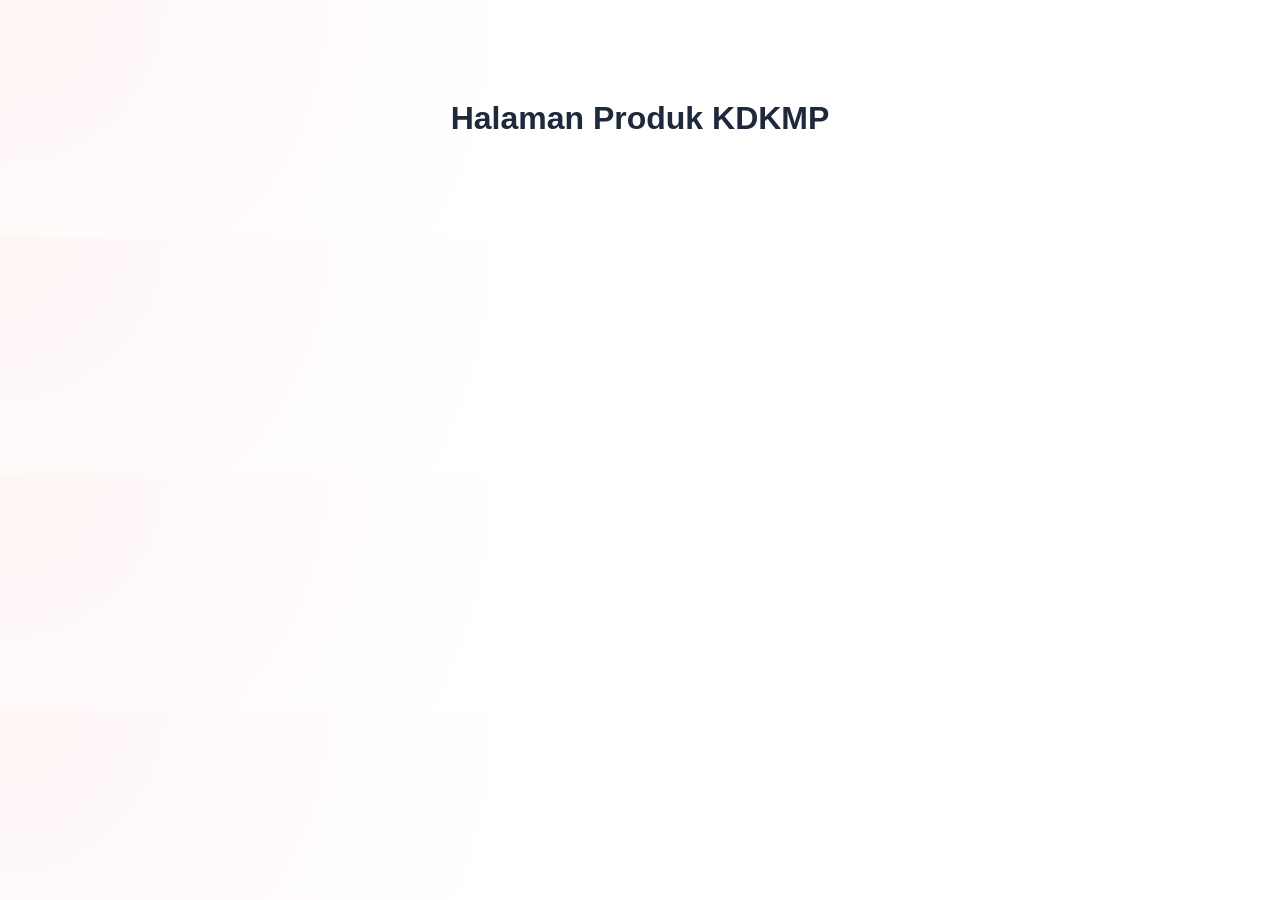
==== produk.html @ 0634901d "Deploy GitHub Pages" ====
<!DOCTYPE html>
<html lang="id">
<head>
    <meta charset="UTF-8">
    <meta name="viewport" content="width=device-width, initial-scale=1.0">
    <title>Produk - KDKMP</title>
    <link rel="stylesheet" href="assets/css/style.css">
</head>
<body>

<h1 style="text-align:center;padding:100px 20px;">
    Halaman Produk KDKMP
</h1>

</body>
</html>
---- assets/css/style.css ----
/* =========================
   GLOBAL
========================= */

*{
    margin:0;
    padding:0;
    box-sizing:border-box;
}

html{
    scroll-behavior:smooth;
}

body{
    font-family:'Poppins',sans-serif;
    background:#f8fafc;
    color:#1e293b;
    overflow-x:hidden;
}

body{
    background:
    radial-gradient(circle at top left,#fff5f5,#ffffff 40%),
    radial-gradient(circle at bottom right,#fef2f2,#ffffff 35%);
}

.container{
    width:90%;
    max-width:1300px;
    margin:auto;
}

section{
    padding:100px 0;
}

img{
    max-width:100%;
    display:block;
}

a{
    text-decoration:none;
}

/* =========================
   NAVBAR
========================= */

.navbar{
    position:fixed;
    top:0;
    left:0;
    width:100%;
    z-index:999;
    background:rgba(255,255,255,.85);
    backdrop-filter:blur(15px);
    border-bottom:1px solid rgba(0,0,0,.05);
}

.navbar .container{
    display:flex;
    justify-content:space-between;
    align-items:center;
    padding:20px 0;
}

.logo{
    font-size:28px;
    font-weight:700;
    color:#dc2626;
}

.menu{
    display:flex;
    gap:35px;
    list-style:none;
}

.menu a{
    color:#334155;
    font-weight:500;
    transition:.3s;
}

.menu a:hover{
    color:#dc2626;
}

.nav-button button{
    background:#dc2626;
    color:white;
    border:none;
    padding:14px 28px;
    border-radius:12px;
    cursor:pointer;
    font-weight:600;
}

/* =========================
   HERO
========================= */

.hero{
    padding:150px 0;
}

.hero-wrapper{
    display:grid;
    grid-template-columns:1fr 1fr;
    gap:80px;
    align-items:center;
}

.badge{
    display:inline-block;
    padding:10px 18px;
    border-radius:999px;
    background:#fee2e2;
    color:#dc2626;
    margin-bottom:25px;
    font-weight:600;
}

.hero h1{
    font-size:68px;
    line-height:1.1;
    margin-bottom:25px;
    font-weight:700;
}

.hero p{
    color:#64748b;
    font-size:18px;
    line-height:1.8;
    margin-bottom:35px;
}

.hero-btn{
    display:flex;
    gap:15px;
}

.btn-primary{
    background:#dc2626;
    color:white;
    padding:16px 32px;
    border-radius:14px;
    font-weight:600;
}

.btn-secondary{
    background:white;
    color:#334155;
    padding:16px 32px;
    border-radius:14px;
    border:1px solid #e2e8f0;
}

.hero-card{
    border-radius:30px;
    overflow:hidden;
    box-shadow:0 30px 60px rgba(0,0,0,.12);
}

.hero-card img{
    width:100%;
    height:550px;
    object-fit:cover;
}

/* =========================
   STATS
========================= */

.stats{
    margin-top:-80px;
    position:relative;
    z-index:20;
}

.stats-grid{
    display:grid;
    grid-template-columns:repeat(4,1fr);
    gap:25px;
}

.stat-card{
    background:white;
    padding:40px;
    border-radius:25px;
    text-align:center;
    box-shadow:
        0 20px 40px rgba(0,0,0,.08);
}

.stat-card h2{
    color:#dc2626;
    font-size:42px;
    margin-bottom:10px;
}

.stat-card p{
    color:#64748b;
}

/* =========================
   SECTION HEADER
========================= */

.section-header{
    text-align:center;
    margin-bottom:60px;
}

.section-header span{
    color:#dc2626;
    font-weight:600;
}

.section-header h2{
    margin-top:10px;
    font-size:45px;
}

/* =========================
   CATEGORIES
========================= */

.categories{
    padding:120px 0;
}

.categories .section-header p{
    margin-top:15px;
    color:#64748b;
}

.category-grid{
    display:grid;
    grid-template-columns:repeat(3,1fr);
    gap:30px;
    margin-top:50px;
}

.category-card{
    background:white;
    border-radius:25px;
    padding:35px;
    transition:.4s;
    cursor:pointer;
    border:1px solid #f1f5f9;
}

.category-card:hover{
    transform:translateY(-10px);
    box-shadow:0 25px 50px rgba(0,0,0,.08);
}

.category-icon{
    width:70px;
    height:70px;
    display:flex;
    align-items:center;
    justify-content:center;
    background:#fee2e2;
    border-radius:18px;
    font-size:30px;
    margin-bottom:20px;
}

.category-card h3{
    margin-bottom:10px;
    font-size:22px;
}

.category-card p{
    color:#64748b;
    line-height:1.7;
}

/* =========================
   PRODUCT
========================= */

.featured-products{
    padding:120px 0;
    background:white;
}

.product-grid{
    display:grid;
    grid-template-columns:repeat(4,1fr);
    gap:25px;
}

.product-item{
    background:white;
    border-radius:25px;
    overflow:hidden;
    transition:.4s;
    border:1px solid #e2e8f0;
}

.product-item:hover{
    transform:translateY(-10px);
    box-shadow:0 25px 50px rgba(0,0,0,.08);
}

.product-item img{
    width:100%;
    height:260px;
    object-fit:cover;
}

.product-content{
    padding:25px;
}

.product-content h3{
    margin-bottom:15px;
}

.price{
    color:#dc2626;
    font-size:24px;
    font-weight:700;
    margin-bottom:20px;
}

.product-content button{
    width:100%;
    border:none;
    background:#dc2626;
    color:white;
    padding:14px;
    border-radius:12px;
    cursor:pointer;
}

/* =========================
   ADVANTAGE
========================= */

.advantage-grid{
    display:grid;
    grid-template-columns:repeat(4,1fr);
    gap:25px;
}

.advantage-card{
    background:white;
    padding:35px;
    border-radius:25px;
    text-align:center;
}

.advantage-card h3{
    margin-bottom:15px;
}

.advantage-card p{
    color:#64748b;
}

/* =========================
   PROMO
========================= */

.promo{
    padding:120px 0;
}

.promo-box{
    background:linear-gradient(
        135deg,
        #dc2626,
        #ef4444
    );

    border-radius:35px;

    padding:80px;

    display:flex;
    justify-content:space-between;
    align-items:center;

    color:white;

    overflow:hidden;
}

.promo-badge{
    background:rgba(255,255,255,.2);
    padding:10px 18px;
    border-radius:999px;
    display:inline-block;
    margin-bottom:20px;
}

.promo-box h2{
    font-size:48px;
    margin-bottom:20px;
    max-width:600px;
}

.promo-box p{
    margin-bottom:30px;
    opacity:.9;
}

.promo-btn{
    background:white;
    color:#dc2626;
    padding:15px 30px;
    border-radius:12px;
    display:inline-block;
    font-weight:600;
}

.discount-circle{
    width:220px;
    height:220px;
    border-radius:50%;
    background:white;
    color:#dc2626;

    display:flex;
    align-items:center;
    justify-content:center;

    font-size:60px;
    font-weight:700;
}
/* =========================
   TESTIMONIAL
========================= */

.testimonial-grid{
    display:grid;
    grid-template-columns:repeat(3,1fr);
    gap:30px;
}

.testimonial-card{
    background:white;
    padding:35px;
    border-radius:25px;
    box-shadow:0 10px 20px rgba(0,0,0,.05);
}

.testimonial-card p{
    color:#64748b;
    line-height:1.8;
    margin-bottom:20px;
}

.testimonial-card h4{
    color:#dc2626;
}

/* =========================
   CTA
========================= */

.cta{
    background:#dc2626;
    text-align:center;
    color:white;
}

.cta h2{
    font-size:50px;
    margin-bottom:20px;
}

.cta p{
    margin-bottom:35px;
    font-size:18px;
}

/* =========================
   FOOTER
========================= */

.footer{
    background:#111827;
    color:white;
    padding:70px 0 30px;
}

.footer-grid{
    display:grid;
    grid-template-columns:2fr 1fr 1fr 1fr;
    gap:40px;
}

.footer h3{
    margin-bottom:20px;
}

.footer p,
.footer a{
    color:#cbd5e1;
    display:block;
    margin-bottom:10px;
}

.footer-bottom{
    border-top:1px solid rgba(255,255,255,.1);
    margin-top:50px;
    padding-top:25px;
    text-align:center;
}

/* =========================
   RESPONSIVE
========================= */

@media(max-width:992px){

    .hero-wrapper,
    .stats-grid,
    .product-grid,
    .category-grid,
    .advantage-grid,
    .testimonial-grid,
    .footer-grid{
        grid-template-columns:1fr 1fr;
    }

    .hero h1{
        font-size:50px;
    }
}

@media(max-width:768px){

    .menu{
        display:none;
    }

    .hero-wrapper,
    .stats-grid,
    .product-grid,
    .category-grid,
    .advantage-grid,
    .testimonial-grid,
    .footer-grid{
        grid-template-columns:1fr;
    }

    .hero{
        text-align:center;
    }

    .hero-btn{
        justify-content:center;
        flex-wrap:wrap;
    }

    .hero h1{
        font-size:40px;
    }

    .section-header h2{
        font-size:32px;
    }

    .promo-box{
        padding:50px 25px;
    }

    .promo-box h2{
        font-size:34px;
    }

    .cta h2{
        font-size:34px;
    }
}
/* =========================
   ADVANTAGE
========================= */

.advantages{
    padding:120px 0;
}

.advantage-grid{
    display:grid;
    grid-template-columns:repeat(4,1fr);
    gap:25px;
}

.advantage-card{
    background:white;
    padding:40px;
    border-radius:25px;

    border:1px solid #e2e8f0;

    transition:.4s;
}

.advantage-card:hover{
    transform:translateY(-10px);

    box-shadow:0 20px 40px rgba(0,0,0,.08);
}

.advantage-card h3{
    margin-bottom:15px;
}

.advantage-card p{
    color:#64748b;
    line-height:1.8;
}

/* =========================
   CTA
========================= */

.cta{
    padding:120px 0;
}

.cta-box{
    background:#0f172a;
    color:white;

    text-align:center;

    border-radius:35px;

    padding:80px;
}

.cta-box h2{
    font-size:48px;
    margin-bottom:20px;
}

.cta-box p{
    opacity:.8;
    margin-bottom:30px;
}

.cta-btn{
    background:#dc2626;
    color:white;

    padding:16px 35px;

    border-radius:14px;

    display:inline-block;
}

/* ==========================
   PRODUCT PAGE
========================== */

.product-hero{
    padding:180px 0 100px;
    text-align:center;
}

.page-badge{
    display:inline-block;
    padding:10px 20px;
    background:#fee2e2;
    color:#dc2626;
    border-radius:999px;
    font-weight:600;
}

.product-hero h1{
    font-size:60px;
    max-width:700px;
    margin:20px auto;
}

.product-hero p{
    max-width:600px;
    margin:auto;
    color:#64748b;
}

.product-filter{
    margin-bottom:60px;
}

.filter-wrapper{
    background:white;
    padding:25px;
    border-radius:20px;

    display:flex;
    gap:20px;

    box-shadow:0 15px 35px rgba(0,0,0,.05);
}

.filter-wrapper input{
    flex:1;
    border:none;
    outline:none;
    padding:15px;
    background:#f8fafc;
    border-radius:12px;
}

.filter-wrapper select{
    padding:15px;
    border:none;
    background:#f8fafc;
    border-radius:12px;
}

.all-products{
    padding-bottom:120px;
}

.product-grid{
    display:grid;
    grid-template-columns:repeat(4,1fr);
    gap:30px;
}

.product-card{
    background:white;
    border-radius:25px;
    overflow:hidden;
    transition:.4s;
    border:1px solid #e2e8f0;
}

.product-card:hover{
    transform:translateY(-10px);
    box-shadow:0 20px 40px rgba(0,0,0,.08);
}

.product-image{
    height:260px;
    overflow:hidden;
}

.product-image img{
    width:100%;
    height:100%;
    object-fit:cover;
}

.product-body{
    padding:25px;
}

.product-category{
    color:#dc2626;
    font-size:14px;
    font-weight:600;
}

.product-body h3{
    margin:10px 0;
}

.product-body .price{
    font-size:26px;
    color:#dc2626;
    font-weight:700;
    margin-bottom:20px;
}

.product-body button{
    width:100%;
    border:none;
    background:#dc2626;
    color:white;
    padding:14px;
    border-radius:12px;
    cursor:pointer;
}

/* ======================
   ABOUT PAGE
====================== */

.about-hero{
    padding:180px 0 100px;
    text-align:center;
}

.about-hero h1{
    font-size:60px;
    max-width:800px;
    margin:20px auto;
}

.about-hero p{
    max-width:700px;
    margin:auto;
    color:#64748b;
}

.about-grid{
    display:grid;
    grid-template-columns:1fr 1fr;
    gap:60px;
    align-items:center;
}

.about-grid img{
    width:100%;
    border-radius:30px;
}

.about-content{
    padding:100px 0;
}

.about-content h2{
    margin-bottom:20px;
    font-size:42px;
}

.about-content p{
    line-height:1.9;
    color:#64748b;
}

.vision-mission{
    padding:100px 0;
}

.vm-grid{
    display:grid;
    grid-template-columns:1fr 1fr;
    gap:30px;
}

.vm-card{
    background:white;
    padding:40px;
    border-radius:25px;
    box-shadow:0 15px 30px rgba(0,0,0,.05);
}

.vm-card h3{
    margin-bottom:20px;
    color:#dc2626;
}

/* =========================
   CONTACT PAGE
========================= */

.contact-hero{
    padding:180px 0 100px;
    text-align:center;
}

.contact-hero h1{
    font-size:60px;
    margin:20px 0;
}

.contact-hero p{
    max-width:650px;
    margin:auto;
    color:#64748b;
}

.contact-section{
    padding:100px 0;
}

.contact-grid{
    display:grid;
    grid-template-columns:1fr 1fr;
    gap:50px;
}

.contact-info{
    background:white;
    padding:40px;
    border-radius:25px;
}

.info-item{
    margin-bottom:30px;
}

.info-item h4{
    color:#dc2626;
    margin-bottom:8px;
}

.contact-form{
    background:white;
    padding:40px;
    border-radius:25px;
}

.form-group{
    margin-bottom:20px;
}

.form-group input,
.form-group textarea{
    width:100%;
    padding:15px;
    border:1px solid #e2e8f0;
    border-radius:12px;
    outline:none;
}

.contact-form button{
    width:100%;
    padding:15px;
    background:#dc2626;
    color:white;
    border:none;
    border-radius:12px;
    cursor:pointer;
}

/* ==========================
   PROMO PAGE
========================== */

.promo-page-hero{
    padding:180px 0 100px;
    text-align:center;
}

.promo-page-hero h1{
    font-size:60px;
    margin:20px 0;
}

.promo-page-hero p{
    color:#64748b;
}

.promo-banner-page{
    padding-bottom:100px;
}

.promo-banner-card{
    background:linear-gradient(
        135deg,
        #dc2626,
        #ef4444
    );

    color:white;

    border-radius:30px;

    padding:70px;

    display:flex;
    justify-content:space-between;
    align-items:center;
}

.promo-banner-card h2{
    font-size:48px;
    margin-bottom:20px;
}

.promo-btn-page{
    display:inline-block;
    margin-top:20px;
    background:white;
    color:#dc2626;
    padding:15px 30px;
    border-radius:12px;
}

.promo-discount{
    font-size:80px;
    font-weight:700;
}

.promo-products{
    padding-bottom:120px;
}

.old-price{
    text-decoration:line-through;
    color:#94a3b8;
    margin:10px 0;
}

.promo-tag{
    display:inline-block;
    background:#fee2e2;
    color:#dc2626;
    padding:6px 12px;
    border-radius:999px;
    font-size:13px;
    font-weight:600;
}

.floating-wa{
    position:fixed;
    right:25px;
    bottom:25px;

    width:65px;
    height:65px;

    background:#25D366;
    color:white;

    display:flex;
    justify-content:center;
    align-items:center;

    border-radius:50%;

    z-index:9999;

    box-shadow:0 15px 35px rgba(0,0,0,.25);

    transition:.3s;
}

.floating-wa:hover{
    transform:scale(1.1);
}

.detail-product{
    padding:180px 0 120px;
}

.detail-grid{
    display:grid;
    grid-template-columns:1fr 1fr;
    gap:60px;
    align-items:center;
}

.detail-image img{
    width:100%;
    border-radius:30px;
}

.detail-content h1{
    margin:20px 0;
    font-size:52px;
}

.detail-price{
    font-size:40px;
    font-weight:700;
    color:#dc2626;
    margin-bottom:25px;
}

.product-info{
    margin:30px 0;
}

.product-info div{
    margin-bottom:12px;
}

.buy-btn{
    background:#dc2626;
    color:white;
    padding:15px 35px;
    border-radius:12px;
    display:inline-block;
}

/* =====================================
   UI IMPROVEMENT V2
===================================== */

body{
    background:
    radial-gradient(circle at top left,#fff5f5,#ffffff 40%),
    radial-gradient(circle at bottom right,#fef2f2,#ffffff 35%);
}

/* NAVBAR */

.navbar{
    top:15px;
    left:50%;
    width:92%;
    transform:translateX(-50%);

    border-radius:22px;

    background:rgba(255,255,255,.75);

    backdrop-filter:blur(20px);

    box-shadow:
    0 10px 30px rgba(0,0,0,.05);

    border:none;
}

.logo{
    font-size:30px;
    font-weight:800;
}

.menu a{

    position:relative;

    font-weight:600;
}

.menu a::after{

    content:'';

    position:absolute;

    left:0;
    bottom:-8px;

    width:0;

    height:3px;

    border-radius:50px;

    background:#dc2626;

    transition:.3s;
}

.menu a:hover::after{

    width:100%;
}

.nav-button button{

    background:
    linear-gradient(
    135deg,
    #dc2626,
    #ef4444);

    box-shadow:
    0 10px 25px rgba(220,38,38,.25);
}

/* HERO */

.hero{

    position:relative;
}

.hero::before{

    content:'';

    position:absolute;

    width:500px;
    height:500px;

    background:#fecaca;

    border-radius:50%;

    filter:blur(180px);

    top:-200px;
    right:-150px;

    z-index:-1;
}

.hero h1{

    font-size:76px;
    font-weight:800;

    letter-spacing:-2px;
}

.hero-card{

    border-radius:35px;

    box-shadow:
    0 30px 80px rgba(0,0,0,.15);
}

.hero-card img{

    transition:.6s;
}

.hero-card:hover img{

    transform:scale(1.05);
}

/* STATS */

.stat-card{

    transition:.4s;

    border:none;
}

.stat-card:hover{

    transform:translateY(-12px);

    box-shadow:
    0 25px 50px rgba(0,0,0,.08);
}

/* CATEGORY */

.category-card{

    border:none;

    box-shadow:
    0 10px 25px rgba(0,0,0,.04);
}

.category-card:hover{

    transform:translateY(-12px);

    box-shadow:
    0 25px 50px rgba(0,0,0,.1);
}

/* PRODUCT */

.product-card,
.product-item{

    border:none;

    box-shadow:
    0 10px 25px rgba(0,0,0,.05);
}

.product-card:hover,
.product-item:hover{

    transform:translateY(-12px);

    box-shadow:
    0 25px 60px rgba(0,0,0,.12);
}

.product-image img,
.product-item img{

    transition:.6s;
}

.product-card:hover img,
.product-item:hover img{

    transform:scale(1.08);
}

.price,
.detail-price{

    font-size:30px;

    font-weight:800;

    letter-spacing:-1px;
}

/* BUTTON */

.btn-primary,
.buy-btn,
.detail-btn,
.product-body button{

    background:
    linear-gradient(
    135deg,
    #dc2626,
    #ef4444);

    border:none;

    transition:.3s;
}

.btn-primary:hover,
.buy-btn:hover,
.detail-btn:hover,
.product-body button:hover{

    transform:translateY(-4px);

    box-shadow:
    0 15px 35px rgba(220,38,38,.3);
}

/* ABOUT */

.vm-card{

    border:none;

    transition:.4s;
}

.vm-card:hover{

    transform:translateY(-10px);

    box-shadow:
    0 25px 50px rgba(0,0,0,.08);
}

/* CONTACT */

.contact-info,
.contact-form{

    border:none;

    box-shadow:
    0 10px 25px rgba(0,0,0,.05);
}

.contact-form input:focus,
.contact-form textarea:focus{

    border-color:#dc2626;

    box-shadow:
    0 0 0 4px rgba(220,38,38,.1);
}

/* PROMO */

.promo-banner-card{

    box-shadow:
    0 25px 60px rgba(220,38,38,.25);
}

.discount-circle,
.promo-discount{

    animation:float 3s ease-in-out infinite;
}

@keyframes float{

    0%{
        transform:translateY(0);
    }

    50%{
        transform:translateY(-10px);
    }

    100%{
        transform:translateY(0);
    }
}

/* FOOTER */

.footer{

    background:
    linear-gradient(
    135deg,
    #0f172a,
    #1e293b);
}

/* WHATSAPP */

.floating-wa{

    box-shadow:
    0 15px 40px rgba(37,211,102,.35);
}

.floating-wa:hover{

    transform:
    scale(1.1)
    rotate(10deg);
}

/* GLOBAL ANIMATION */

*{

    transition:
    transform .3s ease,
    box-shadow .3s ease,
    background .3s ease,
    color .3s ease;
}

/* RESPONSIVE */

@media(max-width:768px){

    .navbar{

        width:95%;
    }

    .hero h1{

        font-size:48px;
    }

    .product-hero h1,
    .about-hero h1,
    .contact-hero h1,
    .promo-page-hero h1{

        font-size:42px;
    }

    .hero-card img{

        height:350px;
    }
}
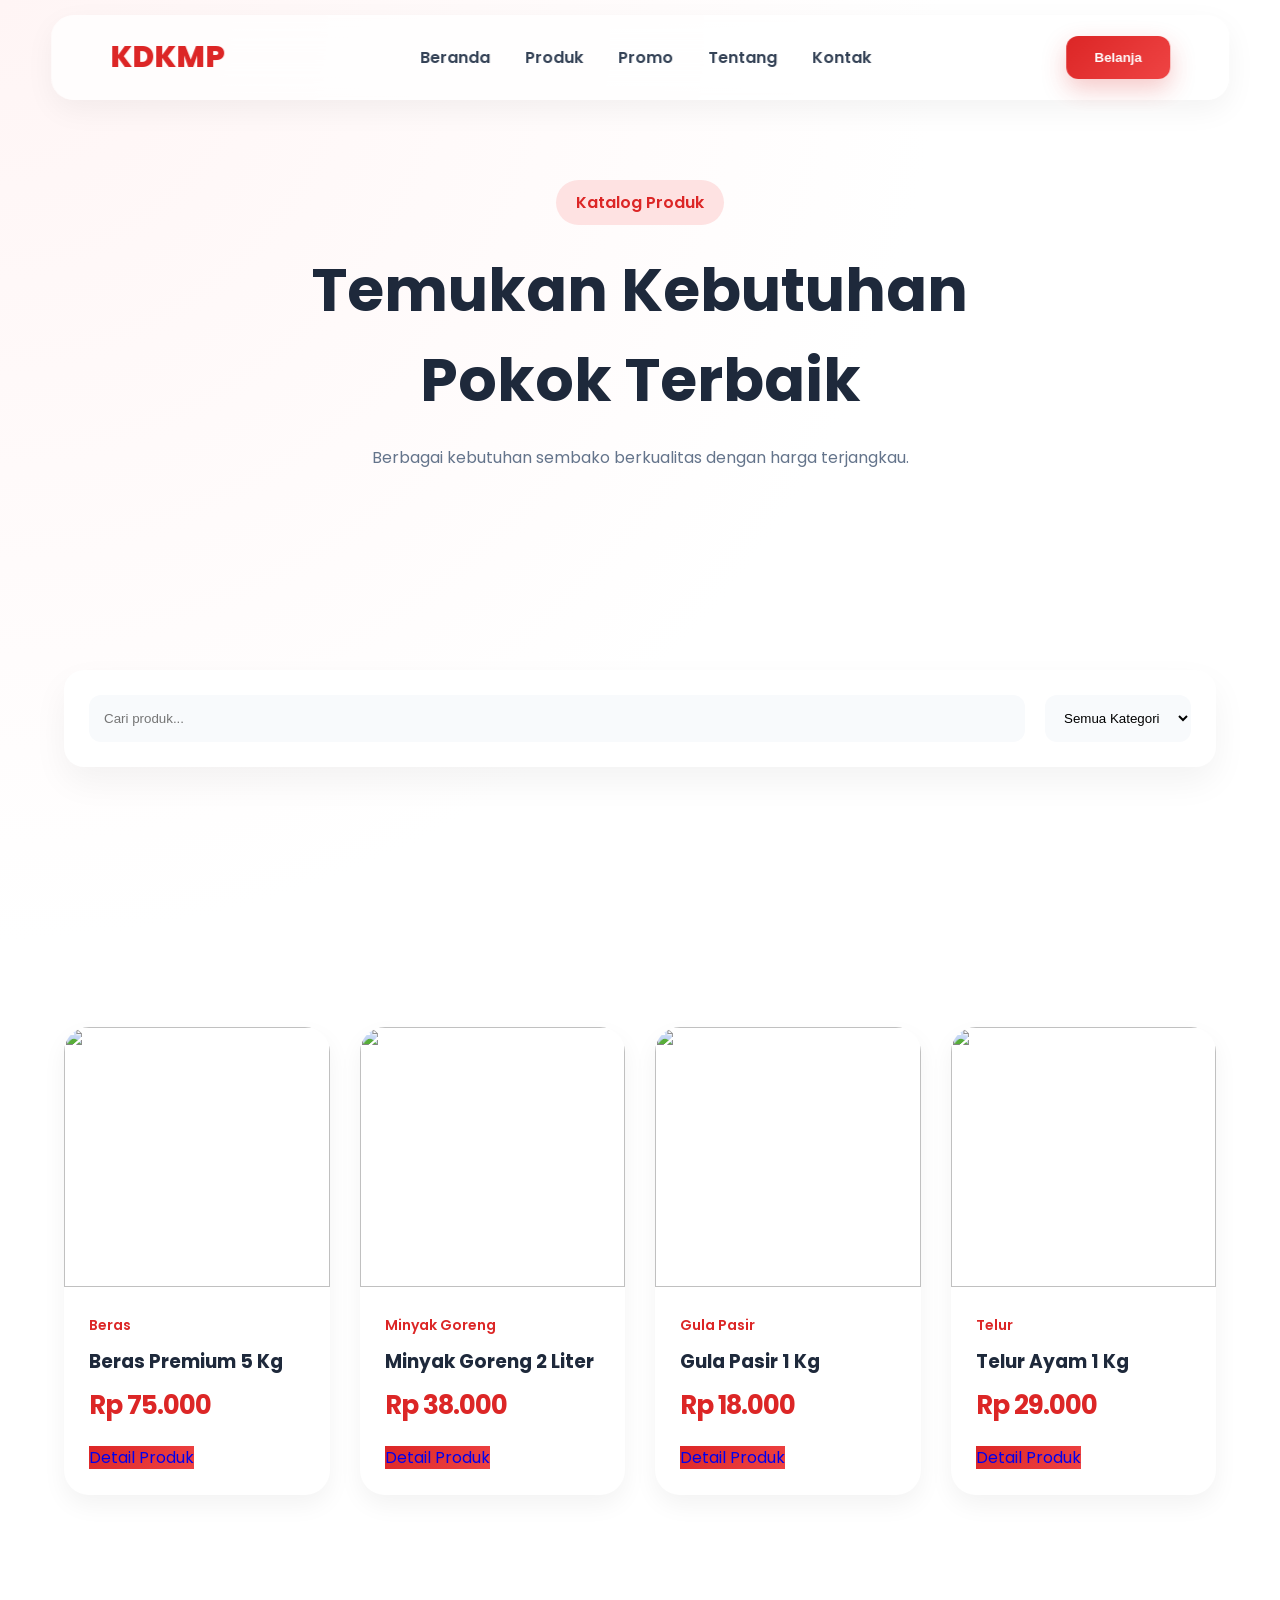
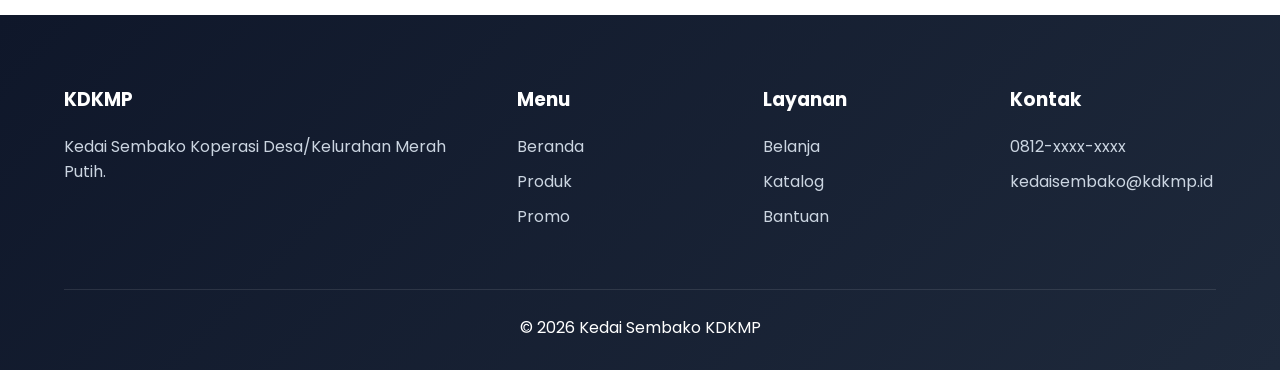
==== commit 347d8b90: "Add all pages for GitHub Pages deployment" ====
--- a/produk.html
+++ b/produk.html
@@ -1,16 +1,246 @@
 <!DOCTYPE html>
 <html lang="id">
 <head>
-    <meta charset="UTF-8">
-    <meta name="viewport" content="width=device-width, initial-scale=1.0">
-    <title>Produk - KDKMP</title>
-    <link rel="stylesheet" href="assets/css/style.css">
+<meta charset="UTF-8">
+<meta name="viewport" content="width=device-width, initial-scale=1.0">
+<title>Produk - KDKMP</title>
+
+<link rel="stylesheet" href="assets/css/style.css">
+
+<link href="https://fonts.googleapis.com/css2?family=Poppins:wght@300;400;500;600;700&display=swap" rel="stylesheet">
 </head>
+
 <body>
 
-<h1 style="text-align:center;padding:100px 20px;">
-    Halaman Produk KDKMP
-</h1>
+<nav class="navbar">
+    <div class="container">
+
+        <div class="logo">
+            KDKMP
+        </div>
+
+        <ul class="menu">
+            <li><a href="index.html">Beranda</a></li>
+            <li><a href="produk.html">Produk</a></li>
+            <li><a href="promo.html">Promo</a></li>
+            <li><a href="tentang.html">Tentang</a></li>
+            <li><a href="kontak.html">Kontak</a></li>
+        </ul>
+
+        <div class="nav-button">
+            <button>Belanja</button>
+        </div>
+
+    </div>
+</nav>
+
+<section class="product-hero">
+
+    <div class="container">
+
+        <span class="page-badge">
+            Katalog Produk
+        </span>
+
+        <h1>
+            Temukan Kebutuhan
+            Pokok Terbaik
+        </h1>
+
+        <p>
+            Berbagai kebutuhan sembako berkualitas dengan harga terjangkau.
+        </p>
+
+    </div>
+
+</section>
+
+<section class="product-filter">
+
+    <div class="container">
+
+        <div class="filter-wrapper">
+
+            <input type="text" placeholder="Cari produk...">
+
+            <select>
+                <option>Semua Kategori</option>
+                <option>Beras</option>
+                <option>Minyak</option>
+                <option>Telur</option>
+                <option>Gula</option>
+            </select>
+
+        </div>
+
+    </div>
+
+</section>
+
+<section class="all-products">
+
+<div class="container">
+
+<div class="product-grid">
+
+    <div class="product-card">
+
+        <div class="product-image">
+            <img src="https://images.unsplash.com/photo-1586201375761-83865001e31c?w=800">
+        </div>
+
+        <div class="product-body">
+
+            <span class="product-category">
+                Beras
+            </span>
+
+            <h3>
+                Beras Premium 5 Kg
+            </h3>
+
+            <div class="price">
+                Rp 75.000
+            </div>
+
+            <a href="#" class="detail-btn">
+                Detail Produk
+            </a>
+
+        </div>
+
+    </div>
+
+    <div class="product-card">
+
+        <div class="product-image">
+            <img src="https://images.unsplash.com/photo-1474979266404-7eaacbcd87c5?w=800">
+        </div>
+
+        <div class="product-body">
+
+            <span class="product-category">
+                Minyak Goreng
+            </span>
+
+            <h3>
+                Minyak Goreng 2 Liter
+            </h3>
+
+            <div class="price">
+                Rp 38.000
+            </div>
+
+            <a href="#" class="detail-btn">
+                Detail Produk
+            </a>
+
+        </div>
+
+    </div>
+
+    <div class="product-card">
+
+        <div class="product-image">
+            <img src="https://images.unsplash.com/photo-1558961363-fa8fdf82db35?w=800">
+        </div>
+
+        <div class="product-body">
+
+            <span class="product-category">
+                Gula Pasir
+            </span>
+
+            <h3>
+                Gula Pasir 1 Kg
+            </h3>
+
+            <div class="price">
+                Rp 18.000
+            </div>
+
+            <a href="#" class="detail-btn">
+                Detail Produk
+            </a>
+
+        </div>
+
+    </div>
+
+    <div class="product-card">
+
+        <div class="product-image">
+            <img src="https://images.unsplash.com/photo-1506976785307-8732e854ad03?w=800">
+        </div>
+
+        <div class="product-body">
+
+            <span class="product-category">
+                Telur
+            </span>
+
+            <h3>
+                Telur Ayam 1 Kg
+            </h3>
+
+            <div class="price">
+                Rp 29.000
+            </div>
+
+            <a href="#" class="detail-btn">
+                Detail Produk
+            </a>
+
+        </div>
+
+    </div>
+
+</div>
+
+</div>
+
+</section>
+
+<footer class="footer">
+
+    <div class="container">
+
+        <div class="footer-grid">
+
+            <div>
+                <h3>KDKMP</h3>
+                <p>Kedai Sembako Koperasi Desa/Kelurahan Merah Putih.</p>
+            </div>
+
+            <div>
+                <h3>Menu</h3>
+                <a href="index.html">Beranda</a>
+                <a href="produk.html">Produk</a>
+                <a href="promo.html">Promo</a>
+            </div>
+
+            <div>
+                <h3>Layanan</h3>
+                <a href="#">Belanja</a>
+                <a href="#">Katalog</a>
+                <a href="#">Bantuan</a>
+            </div>
+
+            <div>
+                <h3>Kontak</h3>
+                <p>0812-xxxx-xxxx</p>
+                <p>kedaisembako@kdkmp.id</p>
+            </div>
+
+        </div>
+
+        <div class="footer-bottom">
+            © 2026 Kedai Sembako KDKMP
+        </div>
+
+    </div>
+
+</footer>
 
 </body>
 </html>
